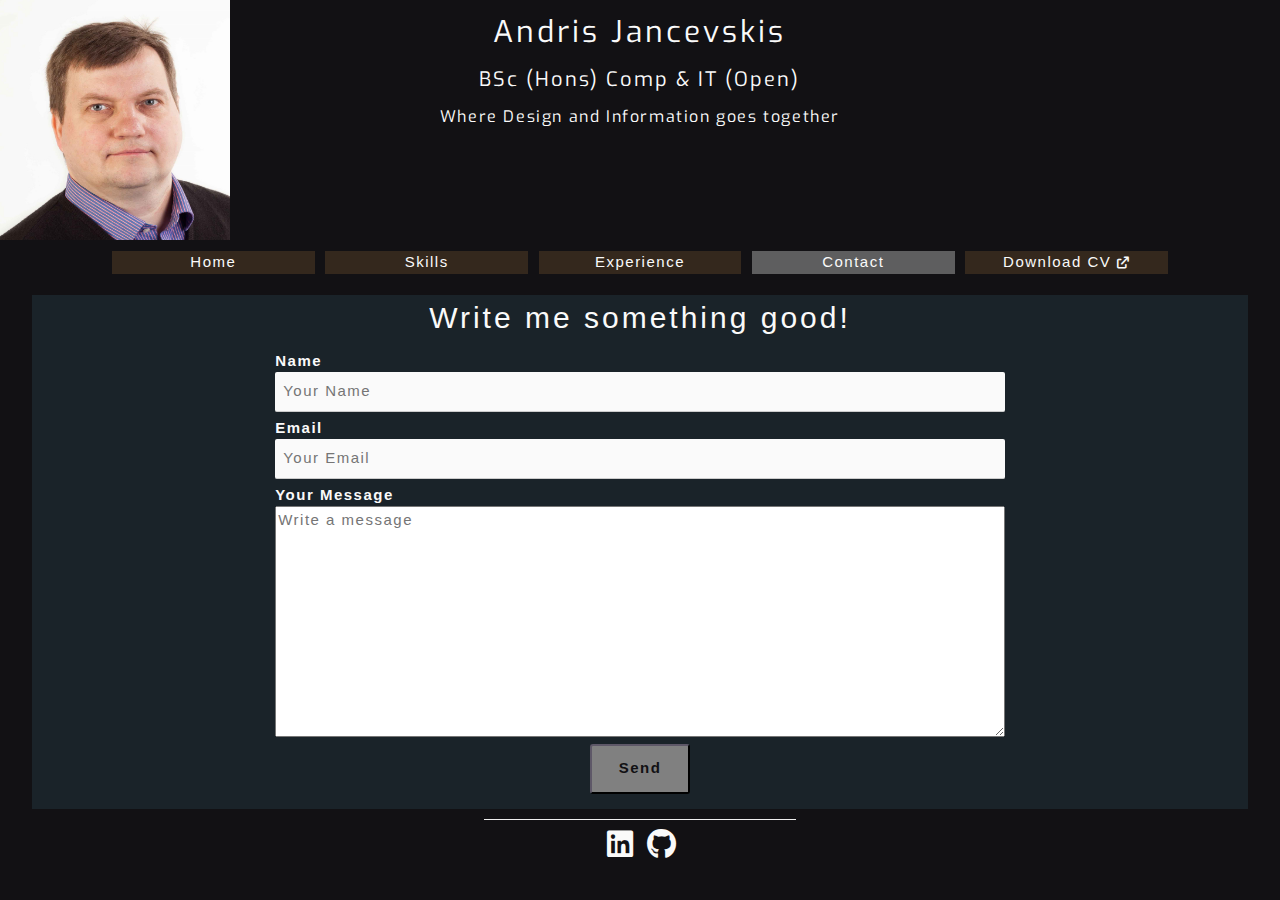
==== contact-me.html @ b0b3baec "Updated: changed div to nav for menu, pushed menu under the foto" ====
<!doctype html>
<html lang="en">
<head>
    <meta charset="UTF-8">
    <meta name="viewport" content="width=device-width, initial-scale=1.0">
    <meta http-equiv="X-UA-Compatible" content="ie=edge">
    <title>Andris Jancevskis</title>
    <link href="assets/images/icons/favico.ico" rel="icon" type="image/x-icon">
    <link href="https://fonts.googleapis.com/css?family=Roboto:100,200,300,400,500,600,700|Exo:100,200,300,400,500,600,700" rel="stylesheet">

    <link rel="stylesheet" href="assets/css/w3.css">
    <link rel="stylesheet" href="https://cdnjs.cloudflare.com/ajax/libs/font-awesome/6.0.0/css/all.min.css">    
    <link href="assets/css/main.css" rel="stylesheet">

</head>
<body>

<div class="w3-container no-padding">
    <header>
        <div class="w3-row">
            <div class="w3-col l3 m4 s12">
                <div id="img-wrapper" class=" expand-fully">
                    <img src="assets/images/andris-jancevskis.jpg" alt="Andris Jancevskis picture" class="mob-aj-picture">
                </div>
            </div>
            <div class="w3-col l6 m8 s12 w3-center">
                <div class="w3-row">
                    <h2>Andris Jancevskis</h2>
                    <h4>BSc (Hons) Comp & IT (Open)</h4>
                    <h6 class="motto">Where Design and Information goes together</h6>
                </div>
            </div>
            <div class="w3-col l3 w3-hide-medium">
            </div>
        </div>
        <nav class="menu w3-row w3-center">
            <div class="w3-col m1 l1 w3-hide-medium w3-hide-small">&nbsp;</div>
            <div class="w3-col m4 l2">
                    <a href="index.html" class="">Home</a>
            </div>
            <div class="w3-col m4 l2">
                <a href="skills.html"  class="">Skills</a>
            </div>
            <div class="w3-col m4 l2">
                <a href="experience.html"  class="">Experience</a>
            </div>
            <div class="w3-col m6 l2">
                <a href="contact-me.html"  class="menu-active">Contact</a>
            </div>
            <div class="w3-col m6 l2">
                <a href="assets/other-files/andris-jancevskis-cv.pdf" target="_blank"  class="">
                    Download CV <i class="fa-solid fa-arrow-up-right-from-square font-size-0-8"></i></a> 
            </div>
            <div class="w3-col m1 l1 w3-hide-medium w3-hide-small">&nbsp;</div>
        </nav>
    </header>
        
<section>
    <div class="main-content">
        <h2>Write me something good!</h2>

        <form action="thank-you.html" class="w3-container contact-form">
            <label for="name">Name</label>
            <input type="text" required placeholder="Your Name" id="name" name="name" class="w3-input">
            <label for="email">Email</label>
            <input type="email" required placeholder="Your Email" id="email" name="email" class="w3-input">

            <label for="message">Your Message</label>
            <textarea class="w3-textarea" cols="90" rows="10" required placeholder="Write a message"></textarea>


            <button type="submit" class="">Send</button>



        </form>


    </div>
    <!-- EOF main-content -->
</section>


<!-- Footer -->
<footer class="w3-container footer">
    <div class="w3-row">
        <div class="w3-col">
            <hr class="footer-hr">
        </div>
    </div>
    <div class="w3-row">
        <div class="w3-col">
            <div class="">
                <p class="social-icons">
                    <a href="https://www.linkedin.com/in/andris-jancevskis" target="_blank"><i class="fa-brands fa-linkedin" aria-hidden="true"></i></a>
                    <a href="https://github.com/ajandris" target="_blank"><i class="fa-brands fa-github" aria-hidden="true"></i></a>
                </p>
            </div>
        </div>
    </div>
</footer>

</body>
---- assets/css/main.css ----
/*
* Andris Jancevskis Site's custom CSS
* @author Andris Jancevskis
*
*/

/* --- Setting the scene --- */

*{
    font-family: Arial;
    letter-spacing: 0.1em;
}

body{
    padding: 0;
    margin: 0;
    height: 100%;
    width: 100%;
    background-image: url('../images/lp-background-2.gif');
    background-size: cover;
    background-position: right top;
    background-repeat: no-repeat;
    background-color: #121114;
}

p, h1, h2, h3, h4, h5, h6, a{
    color: #fafafa;
}

h1, h2, h3, h4, h5, h6{
    font-family: "Exo", sans-serif;
}

section{
    padding: 0;
    margin: 0;
}

a{
    text-decoration: none;
}

/* --- Main part of this CSS --- */

#lp-desktop{
    padding-top: 0.8em;
}

#lp-desktop h1{
    font-weight: 900;
    font-size: 2.4em;
    letter-spacing: 0em;
    margin: 0;
}


#lp-desktop h3{
    font-weight: 300;
    font-size: 1.8em;
    letter-spacing: 0em;
    margin: 0;
}

#lp-desktop h4{
    font-weight: 300;
    font-size: 1.4em;
    letter-spacing: 0em;
    margin: 0;
}


#lp-desktop section{
    margin-top: 24px;
}

#lp-menu{
    padding-top: 0.6em;
    padding-right: 0.6em;
    text-align: center;
}

#lp-menu a{
    text-decoration: none;
    color: #fafafa;
}

#lp-aj-pic-div{
    width: 160px;
    height: 160px;
    border-radius: 50%;
    background-color: #ffffff;
    background-image: url('../images/andris-jancevskis.jpg'); 
    margin-left: auto;
    margin-right: auto;
    background-size: contain;
    margin-top: 20px;
    border: 1px;
}

.menu{
    margin: 5px auto 0 auto;
    text-align:center;
    width: 80%;
    position:relative;

}

.menu a{
    text-decoration: none;
    background-color: #34281d; 
    width: 95%; 
    margin: 1px auto 1px auto; 
    padding: 0; 
    display: block;
    height: 100%;
}

.menu a:hover{
    background-color: rgba(120,120,120, 1);
}

.menu .menu-active{
    background-color: rgba(120,120,120, 0.75);
}

.mobile-footer-hr{
    width: 50%;
    color:#fafafa;
    margin: 0 auto 0 auto;
}

.footer-hr{
    width: 25%;
    color:#fafafa;
    margin: 0 auto 0 auto;
}

.skills-description{
    font-size: 0.8em;
}

/* --- general use styles --- */

.block{
    display: block;
}

.font-size-0-8{
    font-size: 0.8em;
}

.lp-skills-ring{
    width: 8em;
    height: 8em;
    border-radius: 50%;
    background-color: #fafafa;
    display: inline-block; 
    text-align: center;
}

.skills-inner-text{
    color: rgb(61, 54, 54);
    font-weight: 800;
    font-size: 1em;
    padding-top: 0.8em;
    letter-spacing: 0;
}

.skills-inner-text a{
    color: rgb(61, 54, 54);
    text-decoration: none;
}

.lp-tooltip {
    position: relative;
    display: inline-block;
  }
  
/* --- tooltip code taken from https://www.w3schools.com/css/css_tooltip.asp and adjusted my needs --- */

.lp-tooltip .lp-tooltip-text{
    visibility: hidden;
    width: 250px;
    background-color: #1e2a30 ;
    text-align: center;
    color: #fafafa;
    border-radius: 6px;
    padding: 2px 0;
    position: absolute;
    bottom: 100%;
    left: 15%;
    margin-left: 5px;
    font-size: 0.7em;
}

.lp-tooltip:hover .lp-tooltip-text {
    z-index: 4;
    visibility: visible;
}

.lp-skills-ring:hover {
    text-decoration: underline;
    transform: scale(1.25, 1.25);
    z-index: 2;
}

.lp-skills-midrow{
    height: 125px;
}

.skills-midrow-text{
    padding: 50px 0;
    margin: 0;
}

.expand-fully{
    width: 100%;
    height: 100%;
}

.no-padding-margin{
    padding: 0;
    margin: 0;
}

.no-padding {
    padding: 0;
}

.footer {      /* --- modified code from https://www.w3schools.com/howto/howto_css_fixed_footer.asp --- */
    left: 0;
    bottom: 0;
    width: 100%;
    text-align: center;
    margin-top: 10px;
    margin-bottom: 10px;
}

.text-right{
    text-align: right;
}

.text-left{
    text-align: left;
}

.social-icons{
    font-size: 2em;
    margin-top: 2px;
    margin-bottom: 2px;
    margin-right: 8px;
    margin-left: 14px;
}

.social-icons a{
    padding:0;
    margin:0;
}

.social-icons-circle{
    width:fit-content;
    border-color: #fafafa;
    margin-left:auto;
    margin-right: auto;
}

.mob-aj-picture{
    width: 230px;
    height: 240px;
    border-style: solid;
    border-radius: 0px;
    border-width: 0px;
    border-color: #fafafa;
}

.mob-skills-list{
    padding-left: 13px;
}

.mob-skills-list li{
    color:#fafafa;
    font-size: 0.8em;
}

.main-content{
    width: 90%;
    margin: 20px auto 0 auto;
    background-color:rgba(30, 42, 48, 0.75);
}

.main-content h2{
    font-weight: initial;
    text-align: center;
    font-family: Arial;
}

.main-content-text-cell{
    color:#fafafa;
    text-align: justify;
    padding-right: 15px;
    padding-left: 15px;
}

.main-content-text-cell h3{
    font-weight: initial;
    text-align: center;
    font-family: Arial;
    padding-top: 10px;
}

.progress-bar-outer{
    border-radius: 6px;
    border-color: darkgray;
    border-style: solid;
    border-width: 1px;
    text-align: center;
    margin-bottom: 5px;
}

.progress-bar-inner{
    height: 20px;
    border-top-left-radius: inherit;
    border-bottom-left-radius: inherit;
}

.progress-bar-inner span{
    color:black;
    font-weight: 700;
}

.progress-bar-inner p{
    color:black;
    font-weight: 700;
}

.exp-legend{
    margin: 0;
    padding: 0;
    width: 300;

}

.leg-bar{
    width: 150px;
    height: 20px;
}

.color-for-work{
    background-color: sandybrown;
}

.color-for-education{
    background-color: tomato;
}

.experience-container{
    margin: 0 auto 0 auto;
    padding: 0;
    width: 80%;
}

.experience-container p{
    text-align: left;
}

.exp-work{
    margin-top: 15px;
    padding-bottom: 5px;
}

.exp-years{
    color:#121114;
    font-weight: 600;
    margin: 0 0 0 5px;
}

.exp-where{
    color:#121114;
    font-weight: 900;
    margin: 0 0 0 5px;

}

.exp-work ul{
    text-align: left;
    margin:0;
}
.exp-work li{
    position: relative;
    left: -15px;
}

.exp-education{
    margin: 5px 5px 0 30px;
    border: 1px solid;
}

.exp-edu-provider{
    margin: 0 0 0 5px;
    color: #121114;
}

.exp-edu-result{
    margin: 0 0 0 5px;
    color: #121114;
    font-style: italic;
    font-weight: 700;
}

.work-fake-div{
    margin: 0;
    padding: 0;
    height: 1px;
    background-color: transparent;
}

.contact-form{
    color:#fafafa;
    width: 60%;
    margin: 0 auto 0 auto;
    padding: 0;
}

.contact-form input{
    border: 1 solid;
    border-radius: 2px;
    background-color:#fafafa;
    width: 100%;
    margin-bottom: 5px;
}

.contact-form textarea{
    width: 100%;
}

.contact-form label{
    font-weight: bold;
}

.contact-form button{
    display: block;
    margin: 0 auto 15px auto;
    font-weight: bold;
    color:#121114;
    border-color:#121114;
    width: 100px;
    height: 50px;
    border-radius: 3px;
    background-color: grey;
}

.contact-form button:hover{
    color:#fafafa;
    background-color: green;
}


@media screen and (min-width: 993px) { /* -- Desktop screen -- */
    #lp-mobile{
        display: none;
    }

    #header-buffer-row{
        height: 73px;
    }


    .menu{
        margin-top: 10px; 
        width: 100%;
    }

    .main-content{
        width: 95%;
    }

}

@media screen and (max-width: 992px) { /* -- Less than Desktop -- */
    #lp-desktop{
        display: none;
    }
    body{
        background-image: none;
        background-color: #121114;
        /*
        Colors on background picture in lp-desktop
        brownish 34281d
        darker 1e2a30
        even darker 121114
        */
    }

    #lp-mobile{
        display: initial;
    }

    #header-buffer-row{
            height: 49px;
    }

    .main-content{
        width: 98%;
    }

    .experience-container{
        width: 90%;
    }

    .contact-form{
        width: 80%;
    }
    
}


@media screen and (max-width: 600px) { /* -- Mobile screen -- */

    .menu a{
        width: 100%;
    }

    #img-wrapper{
        width: 100%;
        text-align: center;
    }

    .experience-container{
        width: 98%;
    }

    .contact-form{
        width: 98%;
    }
}


/* -- Fine-tunings -- */

@media screen and (max-width: 715px) { /* -- Motto should go to two lines -- */
    .motto{
        width: 80%;
        margin: 0 auto 0 auto;
    }
}
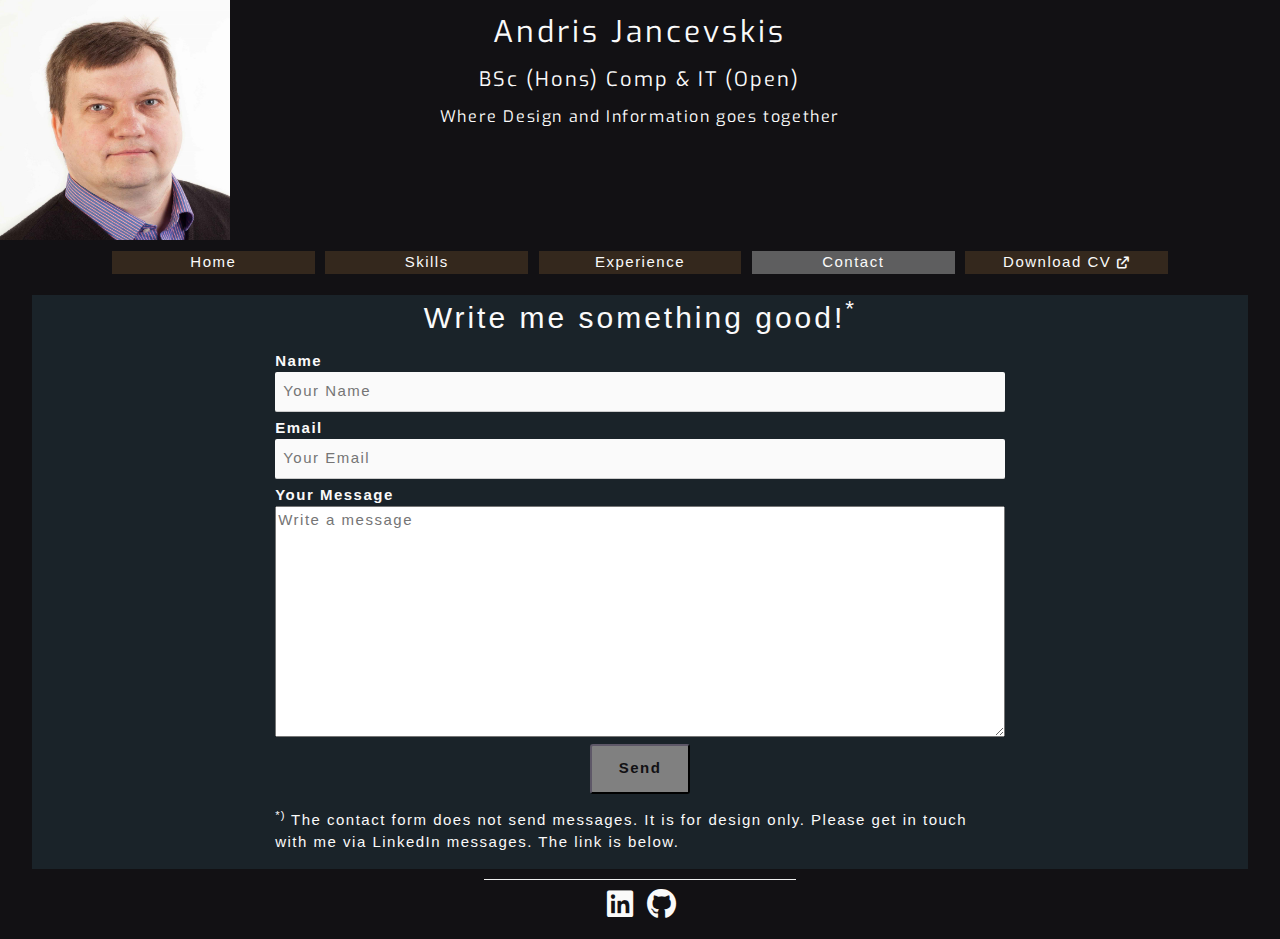
==== commit 921fe379: "Updated Added remark that no message is sent and hoe to contact me" ====
--- a/contact-me.html
+++ b/contact-me.html
@@ -57,7 +57,7 @@
         
 <section>
     <div class="main-content">
-        <h2>Write me something good!</h2>
+        <h2>Write me something good!<sup>*</sup></h2>
 
         <form action="thank-you.html" class="w3-container contact-form">
             <label for="name">Name</label>
@@ -71,6 +71,9 @@
 
             <button type="submit" class="">Send</button>
 
+            <p>
+                <sup>*)</sup> The contact form does not send messages. It is for design only. Please get in touch with me via LinkedIn messages. The link is below.
+            </p>
 
 
         </form>
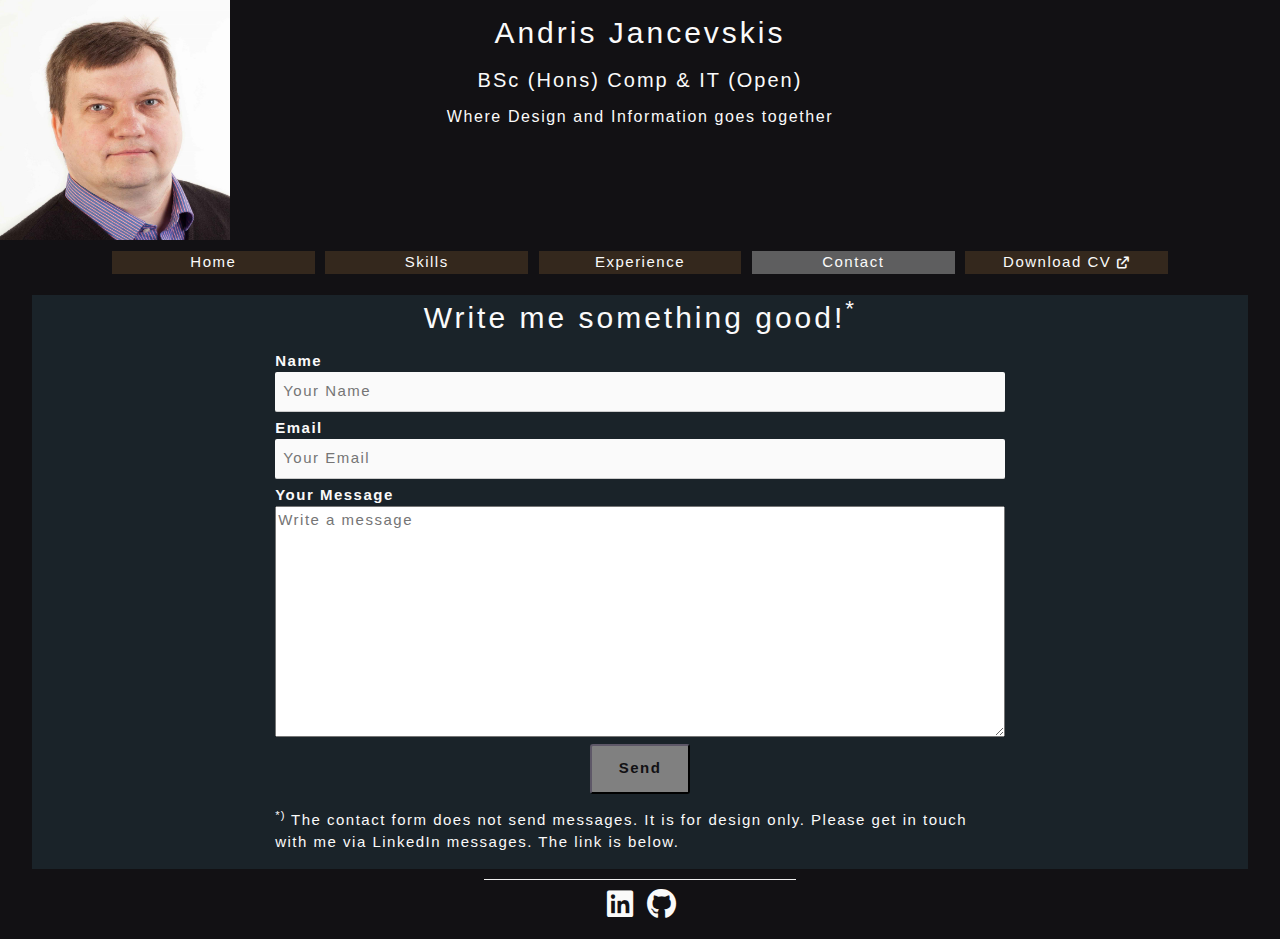
==== commit 17fc513b: "Updated Removed Google Fonts from all pages" ====
--- a/contact-me.html
+++ b/contact-me.html
@@ -6,8 +6,6 @@
     <meta http-equiv="X-UA-Compatible" content="ie=edge">
     <title>Andris Jancevskis</title>
     <link href="assets/images/icons/favico.ico" rel="icon" type="image/x-icon">
-    <link href="https://fonts.googleapis.com/css?family=Roboto:100,200,300,400,500,600,700|Exo:100,200,300,400,500,600,700" rel="stylesheet">
-
     <link rel="stylesheet" href="assets/css/w3.css">
     <link rel="stylesheet" href="https://cdnjs.cloudflare.com/ajax/libs/font-awesome/6.0.0/css/all.min.css">    
     <link href="assets/css/main.css" rel="stylesheet">
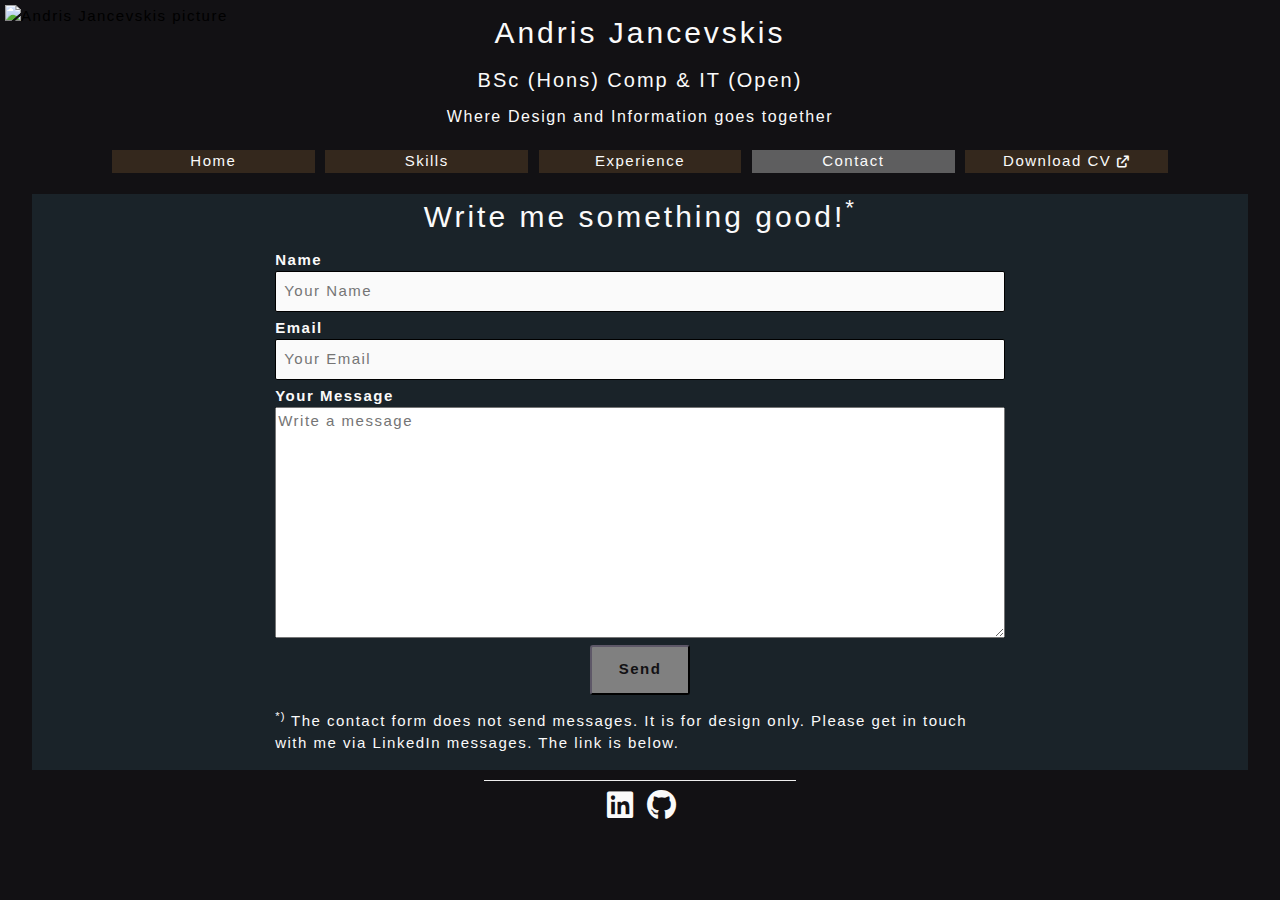
==== commit a7003eaf: "Fix minor comments cosmetic" ====
--- a/contact-me.html
+++ b/contact-me.html
@@ -5,6 +5,11 @@
     <meta name="viewport" content="width=device-width, initial-scale=1.0">
     <meta http-equiv="X-UA-Compatible" content="ie=edge">
     <title>Andris Jancevskis</title>
+    <meta name="description" 
+        content="A full-stack programmer: coding and problem-solving, and collaborating with teams. Passionate about creating efficient and user-friendly software solutions.">
+<!-- to be indexed uncomment, when ready
+    <meta name="robots" content="index, follow">
+-->
     <link href="assets/images/icons/favico.ico" rel="icon" type="image/x-icon">
     <link rel="stylesheet" href="assets/css/w3.css">
     <link rel="stylesheet" href="https://cdnjs.cloudflare.com/ajax/libs/font-awesome/6.0.0/css/all.min.css">    
@@ -13,47 +18,49 @@
 </head>
 <body>
 
-<div class="w3-container no-padding">
     <header>
-        <div class="w3-row">
-            <div class="w3-col l3 m4 s12">
-                <div id="img-wrapper" class=" expand-fully">
-                    <img src="assets/images/andris-jancevskis.jpg" alt="Andris Jancevskis picture" class="mob-aj-picture">
+        <div class="w3-container no-padding">
+            <div class="w3-row">
+                <div class="w3-col l3 m4 s12">
+                    <div id="img-wrapper" class=" expand-fully">
+                        <img src="assets/images/andris-jancevskis.webp" alt="Andris Jancevskis picture" class="mob-aj-picture">
+                    </div>
+                </div>
+                <div class="w3-col l6 m8 s12 w3-center">
+                    <div class="w3-row">
+                        <h2>Andris Jancevskis</h2>
+                        <h4>BSc (Hons) Comp & IT (Open)</h4>
+                        <h6 class="motto">Where Design and Information goes together</h6>
+                    </div>
+                </div>
+                <div class="w3-col l3 w3-hide-medium">
                 </div>
             </div>
-            <div class="w3-col l6 m8 s12 w3-center">
-                <div class="w3-row">
-                    <h2>Andris Jancevskis</h2>
-                    <h4>BSc (Hons) Comp & IT (Open)</h4>
-                    <h6 class="motto">Where Design and Information goes together</h6>
+            <nav class="menu w3-row w3-center">
+                <div class="w3-col m1 l1 w3-hide-medium w3-hide-small">&nbsp;</div>
+                <div class="w3-col m4 l2">
+                        <a href="index.html" class="">Home</a>
                 </div>
-            </div>
-            <div class="w3-col l3 w3-hide-medium">
-            </div>
+                <div class="w3-col m4 l2">
+                    <a href="skills.html"  class="">Skills</a>
+                </div>
+                <div class="w3-col m4 l2">
+                    <a href="experience.html"  class="">Experience</a>
+                </div>
+                <div class="w3-col m6 l2">
+                    <a href="contact-me.html"  class="menu-active">Contact</a>
+                </div>
+                <div class="w3-col m6 l2">
+                    <a href="assets/other-files/andris-jancevskis-cv.pdf" target="_blank"  class="">
+                        Download CV <i class="fa-solid fa-arrow-up-right-from-square font-size-0-8"></i></a> 
+                </div>
+                <div class="w3-col m1 l1 w3-hide-medium w3-hide-small">&nbsp;</div>
+            </nav>
         </div>
-        <nav class="menu w3-row w3-center">
-            <div class="w3-col m1 l1 w3-hide-medium w3-hide-small">&nbsp;</div>
-            <div class="w3-col m4 l2">
-                    <a href="index.html" class="">Home</a>
-            </div>
-            <div class="w3-col m4 l2">
-                <a href="skills.html"  class="">Skills</a>
-            </div>
-            <div class="w3-col m4 l2">
-                <a href="experience.html"  class="">Experience</a>
-            </div>
-            <div class="w3-col m6 l2">
-                <a href="contact-me.html"  class="menu-active">Contact</a>
-            </div>
-            <div class="w3-col m6 l2">
-                <a href="assets/other-files/andris-jancevskis-cv.pdf" target="_blank"  class="">
-                    Download CV <i class="fa-solid fa-arrow-up-right-from-square font-size-0-8"></i></a> 
-            </div>
-            <div class="w3-col m1 l1 w3-hide-medium w3-hide-small">&nbsp;</div>
-        </nav>
     </header>
         
 <section>
+    <!-- Start of main-content -->
     <div class="main-content">
         <h2>Write me something good!<sup>*</sup></h2>
 
@@ -64,7 +71,7 @@
             <input type="email" required placeholder="Your Email" id="email" name="email" class="w3-input">
 
             <label for="message">Your Message</label>
-            <textarea class="w3-textarea" cols="90" rows="10" required placeholder="Write a message"></textarea>
+            <textarea class="w3-textarea" cols="90" rows="10" required placeholder="Write a message" id="message"></textarea>
 
 
             <button type="submit" class="">Send</button>
@@ -75,7 +82,6 @@
 
 
         </form>
-
 
     </div>
     <!-- EOF main-content -->
--- a/assets/css/main.css
+++ b/assets/css/main.css
@@ -28,7 +28,7 @@
 }
 
 h1, h2, h3, h4, h5, h6{
-    font-family: "Exo", sans-serif;
+    font-family: sans-serif;
 }
 
 section{
@@ -47,7 +47,7 @@
 }
 
 #lp-desktop h1{
-    font-weight: 900;
+    font-weight: 700;
     font-size: 2.4em;
     letter-spacing: 0em;
     margin: 0;
@@ -82,6 +82,18 @@
 #lp-menu a{
     text-decoration: none;
     color: #fafafa;
+}
+
+#lp-menu a:hover{
+    text-decoration: underline;
+}
+
+#lp-short-intro{
+    width: 80%;
+}
+
+#lp-short-intro p{
+    padding-top: 10px
 }
 
 #lp-aj-pic-div{
@@ -97,6 +109,9 @@
     border: 1px;
 }
 
+
+/*--- menu bar ---*/
+
 .menu{
     margin: 5px auto 0 auto;
     text-align:center;
@@ -123,6 +138,8 @@
     background-color: rgba(120,120,120, 0.75);
 }
 
+/*--- footer ---*/
+
 .mobile-footer-hr{
     width: 50%;
     color:#fafafa;
@@ -135,10 +152,6 @@
     margin: 0 auto 0 auto;
 }
 
-.skills-description{
-    font-size: 0.8em;
-}
-
 /* --- general use styles --- */
 
 .block{
@@ -146,6 +159,10 @@
 }
 
 .font-size-0-8{
+    font-size: 0.8em;
+}
+
+.skills-description{
     font-size: 0.8em;
 }
 
@@ -164,6 +181,10 @@
     font-size: 1em;
     padding-top: 0.8em;
     letter-spacing: 0;
+}
+
+#sw-circle-text{
+    font-size: 0.95em;
 }
 
 .skills-inner-text a{
@@ -269,8 +290,8 @@
     height: 240px;
     border-style: solid;
     border-radius: 0px;
-    border-width: 0px;
-    border-color: #fafafa;
+    border-width: 5px;
+    border-color: transparent;
 }
 
 .mob-skills-list{
@@ -281,6 +302,21 @@
     color:#fafafa;
     font-size: 0.8em;
 }
+
+.stock-image{
+    height: 250px;
+    width: 100%;
+    margin-top: 15px;
+}
+
+.stock-image img{
+    width: 100%;
+    height: 100%;
+    resize:horizontal;
+}
+
+
+/*--- main content frame ---*/
 
 .main-content{
     width: 90%;
@@ -308,6 +344,8 @@
     padding-top: 10px;
 }
 
+/* --- Skills progresbars -----*/
+
 .progress-bar-outer{
     border-radius: 6px;
     border-color: darkgray;
@@ -333,10 +371,12 @@
     font-weight: 700;
 }
 
+/*--- Experience page ---*/
+
 .exp-legend{
     margin: 0;
     padding: 0;
-    width: 300;
+    width: 300px;
 
 }
 
@@ -414,6 +454,8 @@
     background-color: transparent;
 }
 
+/*--- Contact form ---*/
+
 .contact-form{
     color:#fafafa;
     width: 60%;
@@ -422,7 +464,7 @@
 }
 
 .contact-form input{
-    border: 1 solid;
+    border: 1px solid;
     border-radius: 2px;
     background-color:#fafafa;
     width: 100%;
@@ -532,6 +574,11 @@
     .contact-form{
         width: 98%;
     }
+
+    .stock-image{
+        height: 150px;
+    }
+    
 }
 
 
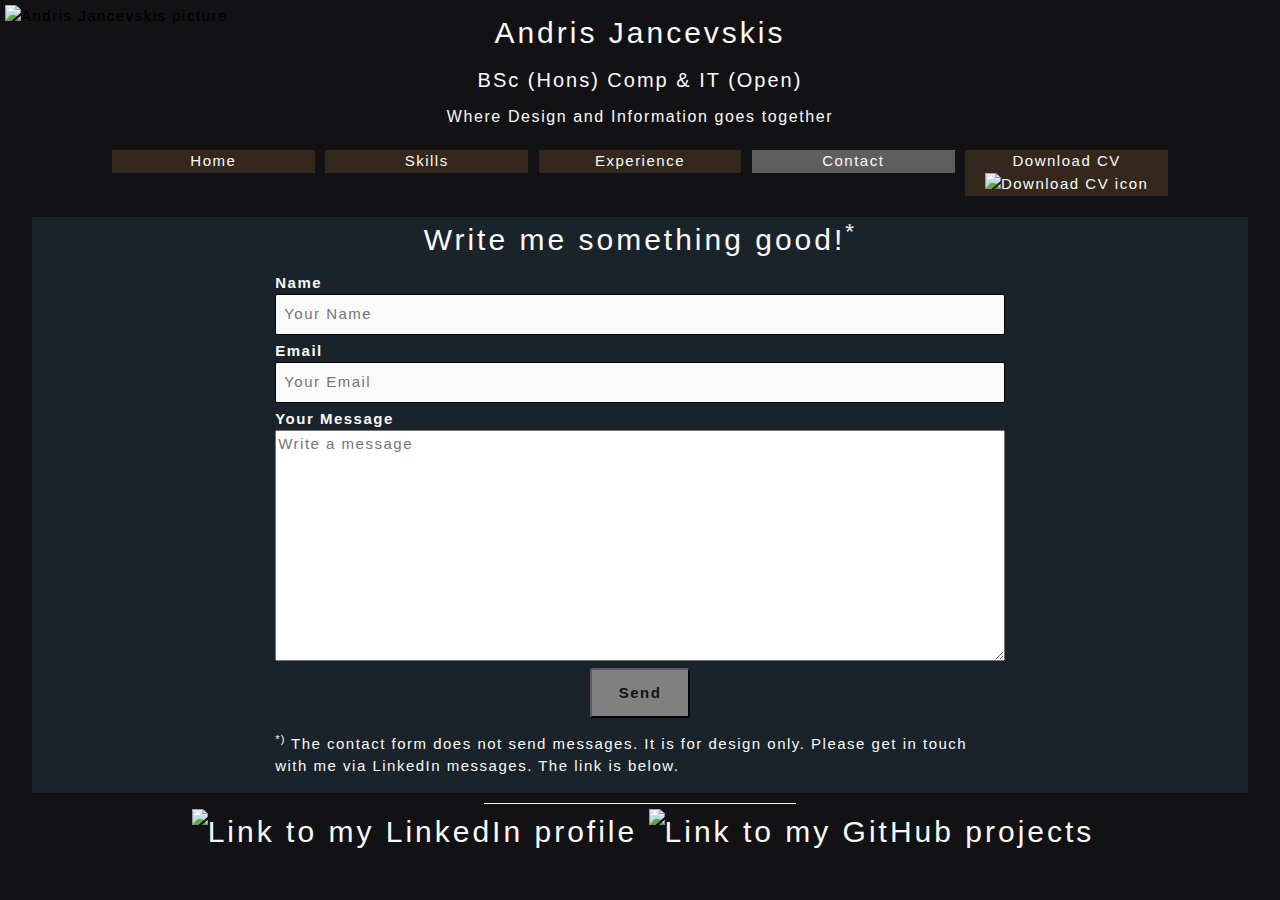
==== commit 3cfd6bad: "Update code to change FA icons to image files" ====
--- a/contact-me.html
+++ b/contact-me.html
@@ -11,8 +11,7 @@
     <meta name="robots" content="index, follow">
 -->
     <link href="assets/images/icons/favico.ico" rel="icon" type="image/x-icon">
-    <link rel="stylesheet" href="assets/css/w3.css">
-    <link rel="stylesheet" href="https://cdnjs.cloudflare.com/ajax/libs/font-awesome/6.0.0/css/all.min.css">    
+    <link rel="stylesheet" href="https://www.w3schools.com/w3css/4/w3.css">
     <link href="assets/css/main.css" rel="stylesheet">
 
 </head>
@@ -52,7 +51,7 @@
                 </div>
                 <div class="w3-col m6 l2">
                     <a href="assets/other-files/andris-jancevskis-cv.pdf" target="_blank"  class="">
-                        Download CV <i class="fa-solid fa-arrow-up-right-from-square font-size-0-8"></i></a> 
+                        Download CV <img id="cv-download" src="assets/images/icons/external-link-16.png" aria-hidden="true" alt="Download CV icon"></a>
                 </div>
                 <div class="w3-col m1 l1 w3-hide-medium w3-hide-small">&nbsp;</div>
             </nav>
@@ -71,7 +70,7 @@
             <input type="email" required placeholder="Your Email" id="email" name="email" class="w3-input">
 
             <label for="message">Your Message</label>
-            <textarea class="w3-textarea" cols="90" rows="10" required placeholder="Write a message" id="message"></textarea>
+            <textarea class="w3-textarea" cols="90" rows="10" required placeholder="Write a message" id="message" name="message"></textarea>
 
 
             <button type="submit" class="">Send</button>
@@ -99,8 +98,10 @@
         <div class="w3-col">
             <div class="">
                 <p class="social-icons">
-                    <a href="https://www.linkedin.com/in/andris-jancevskis" target="_blank"><i class="fa-brands fa-linkedin" aria-hidden="true"></i></a>
-                    <a href="https://github.com/ajandris" target="_blank"><i class="fa-brands fa-github" aria-hidden="true"></i></a>
+                    &nbsp;
+                    <a href="https://www.linkedin.com/in/andris-jancevskis" target="_blank"><img src="assets/images/icons/in-white-40.png" alt="Link to my LinkedIn profile"></a>
+                    <a href="https://github.com/ajandris" target="_blank"><img src="assets/images/icons/github-mark-white.png" alt="Link to my GitHub projects"></a>
+                    &nbsp;
                 </p>
             </div>
         </div>
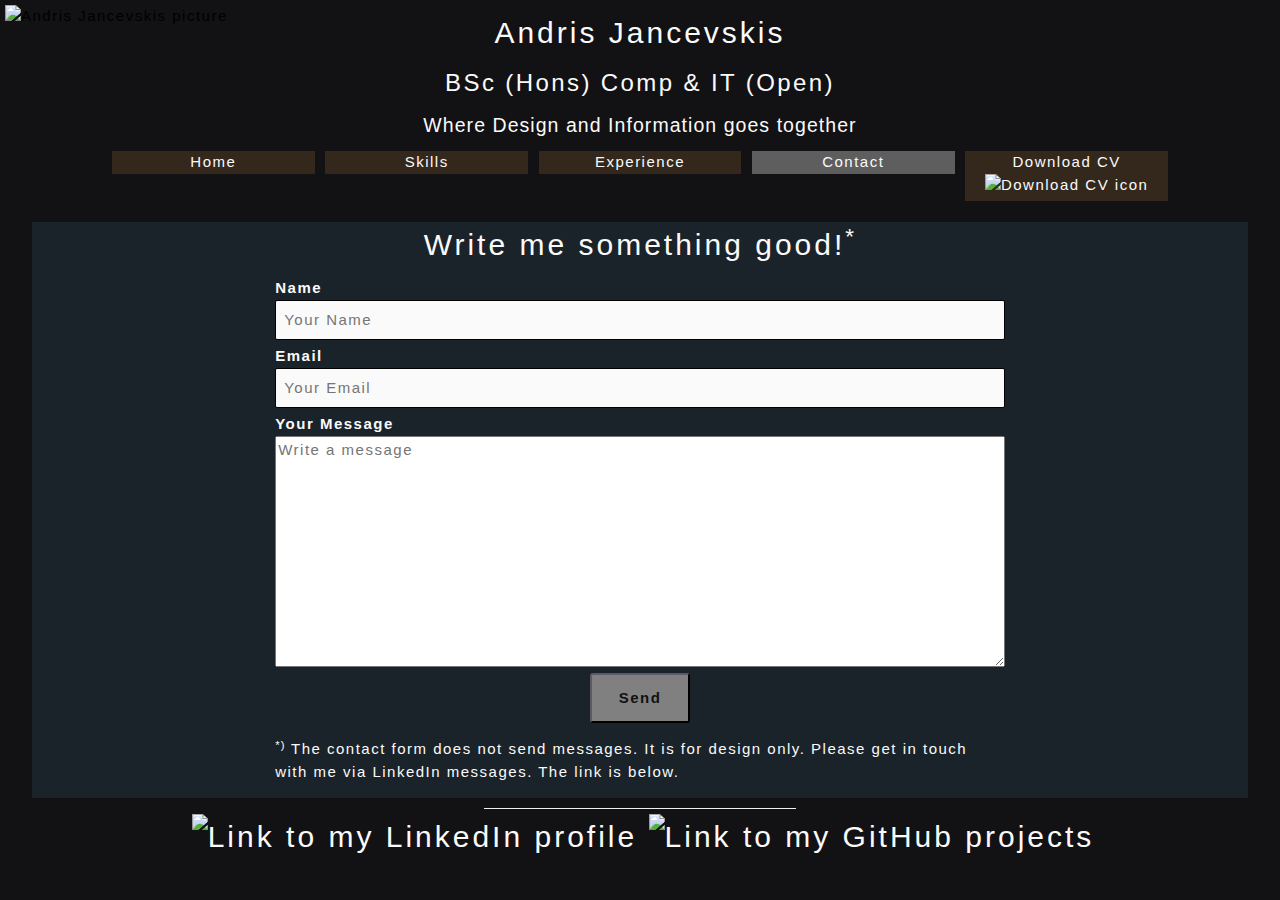
==== commit 1598f40d: "Update changed header sequence and design to meet accessibility criteria" ====
--- a/contact-me.html
+++ b/contact-me.html
@@ -28,11 +28,12 @@
                 <div class="w3-col l6 m8 s12 w3-center">
                     <div class="w3-row">
                         <h2>Andris Jancevskis</h2>
-                        <h4>BSc (Hons) Comp & IT (Open)</h4>
-                        <h6 class="motto">Where Design and Information goes together</h6>
+                        <h3>BSc (Hons) Comp & IT (Open)</h3>
+                        <p class="motto">Where Design and Information goes together</p>
                     </div>
                 </div>
                 <div class="w3-col l3 w3-hide-medium">
+                    &nbsp;
                 </div>
             </div>
             <nav class="menu w3-row w3-center">
--- a/assets/css/main.css
+++ b/assets/css/main.css
@@ -61,13 +61,13 @@
     margin: 0;
 }
 
-#lp-desktop h4{
+.motto{
+    font-family: sans-serif;
     font-weight: 300;
-    font-size: 1.4em;
-    letter-spacing: 0em;
-    margin: 0;
-}
-
+    font-size: 1.3rem;
+    letter-spacing: 0.07rem;
+    margin: 0;
+}
 
 #lp-desktop section{
     margin-top: 24px;
@@ -101,7 +101,7 @@
     height: 160px;
     border-radius: 50%;
     background-color: #ffffff;
-    background-image: url('../images/andris-jancevskis.jpg'); 
+    background-image: url('../images/andris-jancevskis.webp'); 
     margin-left: auto;
     margin-right: auto;
     background-size: contain;
@@ -265,12 +265,24 @@
     text-align: left;
 }
 
+#cv-download, #cv-download-f{
+    width: 14px;
+    height: 14px;
+    margin: 0 0 5px 0;
+}
+
 .social-icons{
     font-size: 2em;
     margin-top: 2px;
     margin-bottom: 2px;
     margin-right: 8px;
     margin-left: 14px;
+}
+
+.social-icons img{
+    width: 35px;
+    height: 35px;
+    margin: 3px 0 5px 0;
 }
 
 .social-icons a{
@@ -525,12 +537,6 @@
     body{
         background-image: none;
         background-color: #121114;
-        /*
-        Colors on background picture in lp-desktop
-        brownish 34281d
-        darker 1e2a30
-        even darker 121114
-        */
     }
 
     #lp-mobile{
